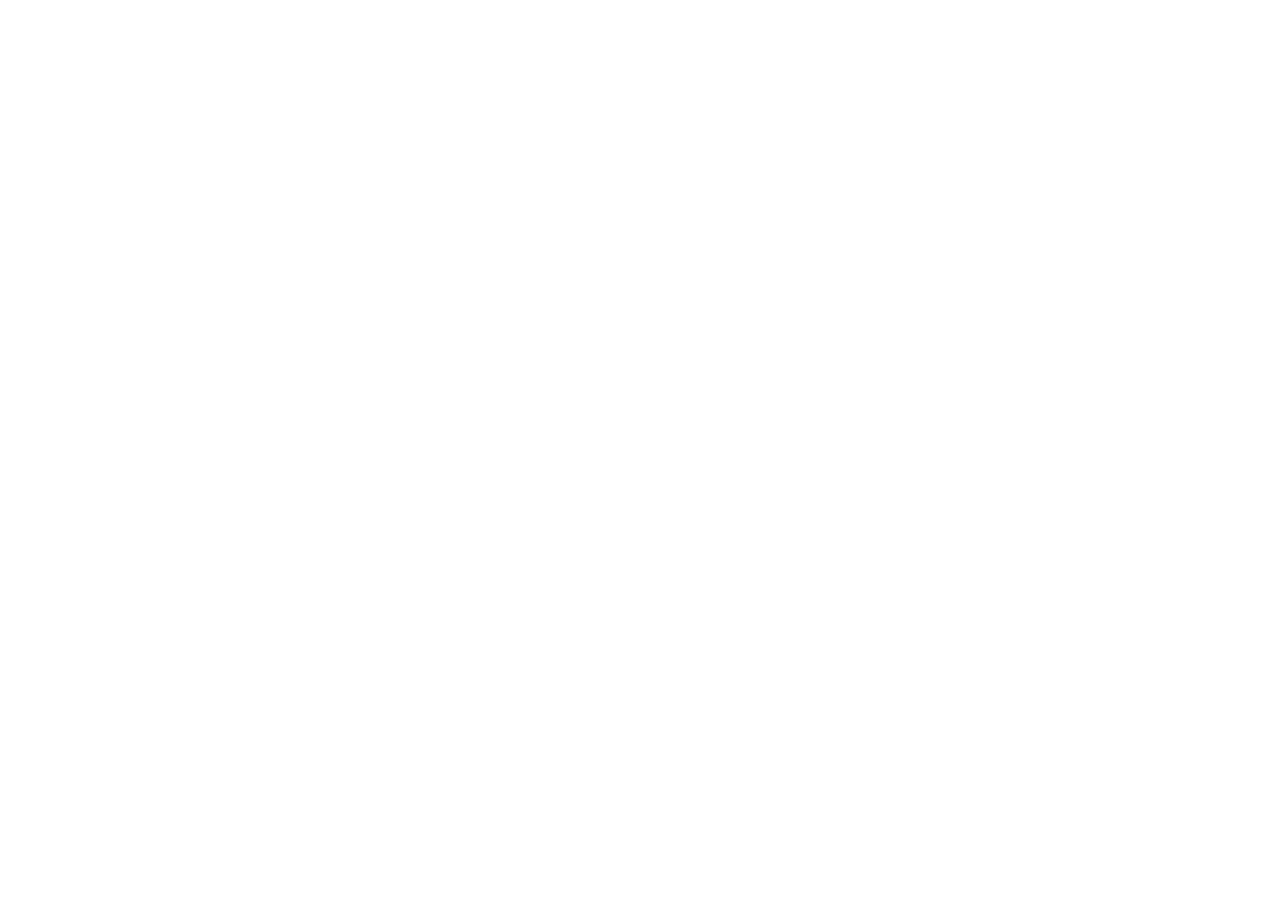
==== page/index.html @ d17182e3 "initial commit with folder structure and template files set up" ====
<!DOCTYPE html>
<html lang="en">

<head>
  <meta charset="UTF-8">
  <meta name="viewport" content="width=device-width, initial-scale=1.0">
  <link rel="stylesheet" href="../style/index.css">
  <title>A03 - Team AJCYA</title>

</head>
<header>
<!-- build navigation bar and logo here -->
</header>
<body>
  <main>
<!-- build your coming soon here -->
  </main>
</body>
<footer>
<!-- build your footer here -->
</footer>

</html>
---- style/index.css ----
/* header, body, foot css below */




/* "Coming Soon" related css below */
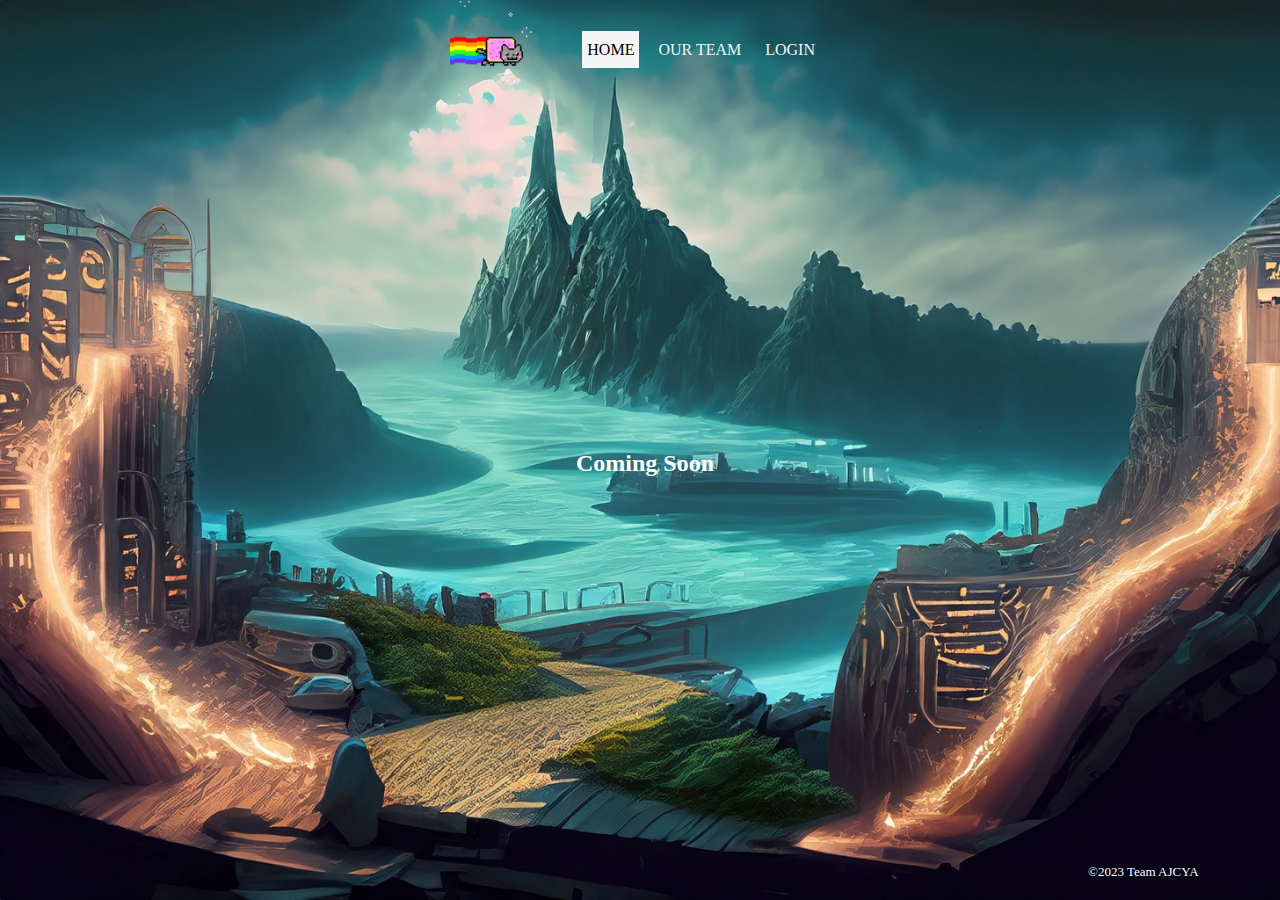
==== commit 409e3740: "Home page" ====
--- a/page/index.html
+++ b/page/index.html
@@ -8,16 +8,26 @@
   <title>A03 - Team AJCYA</title>
 
 </head>
-<header>
-<!-- build navigation bar and logo here -->
-</header>
-<body>
-  <main>
-<!-- build your coming soon here -->
-  </main>
-</body>
-<footer>
-<!-- build your footer here -->
-</footer>
-
+  <header>
+  <!-- build navigation bar and logo here -->
+    <div class="navbar">
+      <img src="../img/logo.png" alt="LOGO" class="logo">
+      <nav>
+        <a class = "current-page" href="./index.html">HOME</a>
+        <a class = "notcurrent-page" href="./our-team.html">OUR TEAM</a>
+        <a class = "notcurrent-page" href="./login.html">LOGIN</a>
+      </nav>
+  </div>
+  </header>
+  <body>
+    <main>
+      <!-- build your coming soon here -->
+      <p>Coming Soon</p>
+    </main>
+    </body>
+    <footer>
+      <!-- build your footer here -->
+      <p>&copy;2023 Team AJCYA</p>
+    </footer>
+  </body>
 </html>--- a/style/index.css
+++ b/style/index.css
@@ -1,6 +1,66 @@
 /* header, body, foot css below */
+*
+{
+    margin: 0;
+    padding: 0;
+    box-sizing: border-box;
+    text-decoration: none;
+}
 
+body
+{
+    height: 100%;
+    background-repeat: repeat;
+    background-size:cover;
+    background-image: url("/img/page-background.jpg");
+    background-attachment: fixed;
+}
+main p
+{
+    position: absolute;
+    top: 50%;
+    font-weight: 900;
+    font-size:x-large;
+    color: white;
+    margin-left:45%;
 
-
-
+}
+.navbar 
+{
+    display: flex;  
+    justify-content: space-between;
+    align-items: center;
+    padding-left:50vh;
+    padding-right:50vh;
+    color:white;
+}
+.logo
+{
+    width:100px;
+    height: 100px;
+    display: flex;
+}
+.navbar a
+{
+    margin-right: 10px;
+    padding: 10px 5px;
+}
+.current-page
+{    
+    color: black;
+    background-color: whitesmoke;
+}
+.notcurrent-page
+{
+    color:whitesmoke;
+}
+footer
+{
+    position: absolute;
+    top: 96%;
+    font-size:small;
+    color: white;
+    /* margin-left:133vh; */
+    margin-left:85%;
+}
 /* "Coming Soon" related css below */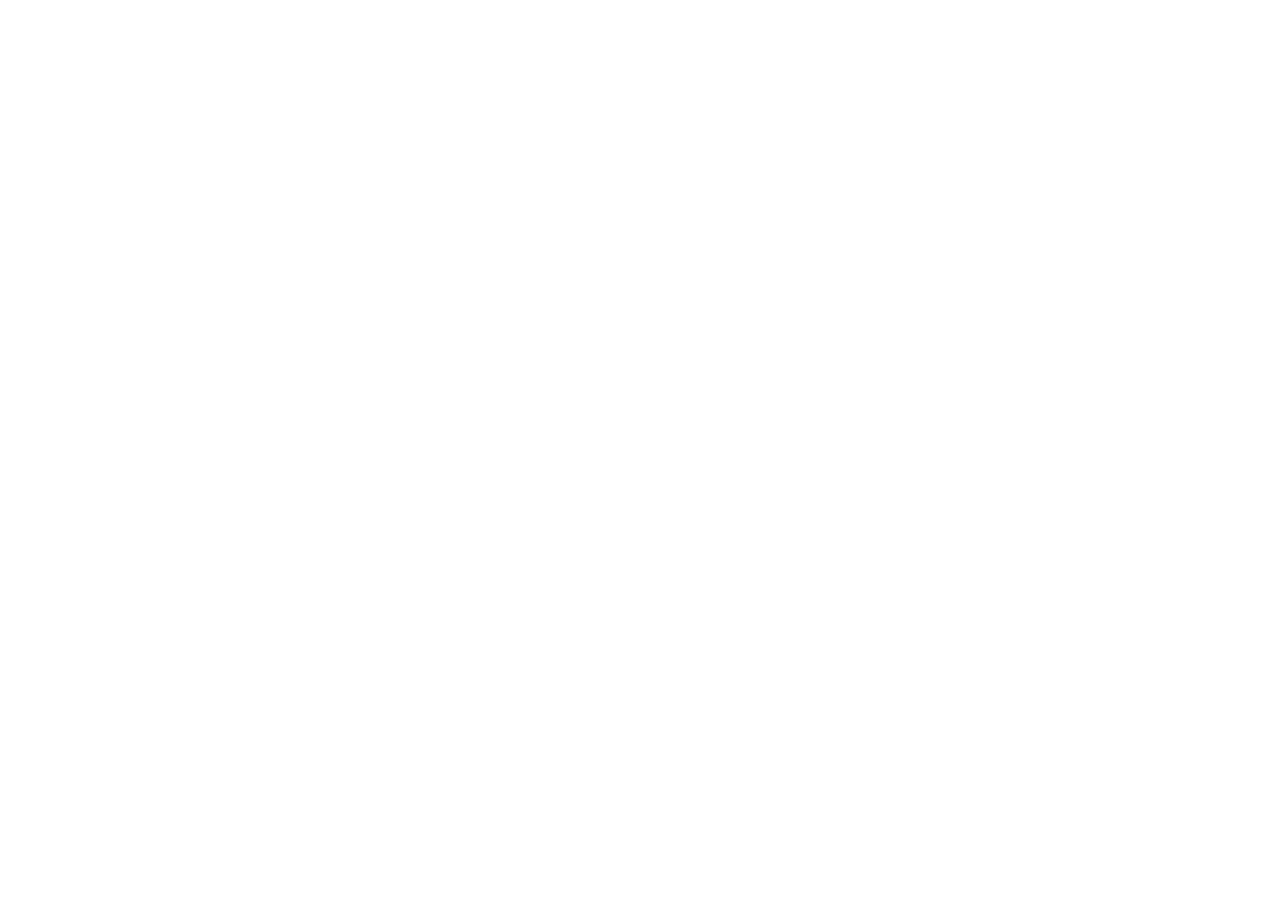
==== commit a94a4080: "Revert "Home page"" ====
--- a/page/index.html
+++ b/page/index.html
@@ -8,26 +8,16 @@
   <title>A03 - Team AJCYA</title>
 
 </head>
-  <header>
-  <!-- build navigation bar and logo here -->
-    <div class="navbar">
-      <img src="../img/logo.png" alt="LOGO" class="logo">
-      <nav>
-        <a class = "current-page" href="./index.html">HOME</a>
-        <a class = "notcurrent-page" href="./our-team.html">OUR TEAM</a>
-        <a class = "notcurrent-page" href="./login.html">LOGIN</a>
-      </nav>
-  </div>
-  </header>
-  <body>
-    <main>
-      <!-- build your coming soon here -->
-      <p>Coming Soon</p>
-    </main>
-    </body>
-    <footer>
-      <!-- build your footer here -->
-      <p>&copy;2023 Team AJCYA</p>
-    </footer>
-  </body>
+<header>
+<!-- build navigation bar and logo here -->
+</header>
+<body>
+  <main>
+<!-- build your coming soon here -->
+  </main>
+</body>
+<footer>
+<!-- build your footer here -->
+</footer>
+
 </html>--- a/style/index.css
+++ b/style/index.css
@@ -1,66 +1,6 @@
 /* header, body, foot css below */
-*
-{
-    margin: 0;
-    padding: 0;
-    box-sizing: border-box;
-    text-decoration: none;
-}
 
-body
-{
-    height: 100%;
-    background-repeat: repeat;
-    background-size:cover;
-    background-image: url("/img/page-background.jpg");
-    background-attachment: fixed;
-}
-main p
-{
-    position: absolute;
-    top: 50%;
-    font-weight: 900;
-    font-size:x-large;
-    color: white;
-    margin-left:45%;
 
-}
-.navbar 
-{
-    display: flex;  
-    justify-content: space-between;
-    align-items: center;
-    padding-left:50vh;
-    padding-right:50vh;
-    color:white;
-}
-.logo
-{
-    width:100px;
-    height: 100px;
-    display: flex;
-}
-.navbar a
-{
-    margin-right: 10px;
-    padding: 10px 5px;
-}
-.current-page
-{    
-    color: black;
-    background-color: whitesmoke;
-}
-.notcurrent-page
-{
-    color:whitesmoke;
-}
-footer
-{
-    position: absolute;
-    top: 96%;
-    font-size:small;
-    color: white;
-    /* margin-left:133vh; */
-    margin-left:85%;
-}
+
+
 /* "Coming Soon" related css below */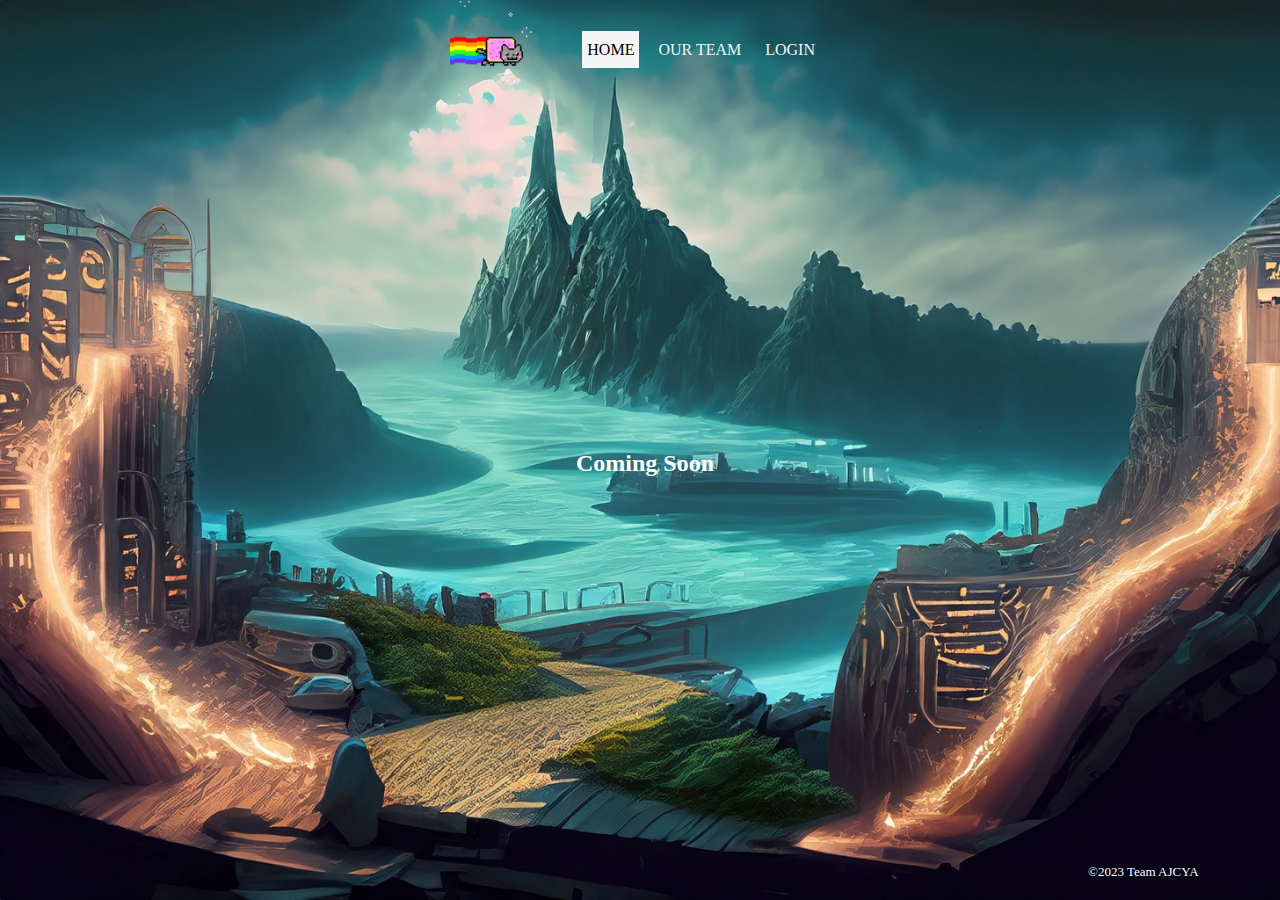
==== commit a125f672: "added Home page" ====
--- a/page/index.html
+++ b/page/index.html
@@ -8,16 +8,26 @@
   <title>A03 - Team AJCYA</title>
 
 </head>
-<header>
-<!-- build navigation bar and logo here -->
-</header>
-<body>
-  <main>
-<!-- build your coming soon here -->
-  </main>
-</body>
-<footer>
-<!-- build your footer here -->
-</footer>
-
+  <header>
+  <!-- build navigation bar and logo here -->
+    <div class="navbar">
+      <img src="../img/logo.png" alt="LOGO" class="logo">
+      <nav>
+        <a class = "current-page" href="./index.html">HOME</a>
+        <a class = "notcurrent-page" href="./our-team.html">OUR TEAM</a>
+        <a class = "notcurrent-page" href="./login.html">LOGIN</a>
+      </nav>
+   </div>
+  </header> 
+  <body>
+    <main>
+      <!-- build your coming soon here -->
+      <p>Coming Soon</p>
+    </main>
+    </body>
+    <footer>
+      <!-- build your footer here -->
+      <p>&copy;2023 Team AJCYA</p>
+    </footer>
+  </body>
 </html>--- a/style/index.css
+++ b/style/index.css
@@ -1,6 +1,67 @@
 /* header, body, foot css below */
+*
+{
+    margin: 0;
+    padding: 0;
+    box-sizing: border-box;
+    text-decoration: none;
+}
 
+body
+{
+    height: 100%;
+    background-repeat: repeat;
+    background-size:cover;
+    background-image: url("/img/page-background.jpg");
+    background-attachment: fixed;
+}
+main p
+{
+    position: absolute;
+    top: 50%;
+    font-weight: 900;
+    font-size:x-large;
+    color: white;
+    margin-left:45%;
 
-
-
+}
+.navbar 
+{
+    display: flex;  
+    justify-content: space-between;
+    align-items: center;
+    padding-left:50vh;
+    padding-right:50vh;
+    color:white;
+}
+.logo
+{
+    width:100px;
+    height: 100px;
+    display: flex;
+}
+.navbar a
+{
+    margin-right: 10px;
+    padding: 10px 5px;
+}
+.current-page
+{    
+    color: black;
+    background-color: whitesmoke;
+}
+.notcurrent-page
+{
+    color:whitesmoke;
+}
+footer
+{
+    position: absolute;
+    top: 96%;
+    font-size:small;
+    color: white;
+    /* margin-left:133vh; */
+    margin-left:85%;
+    
+}
 /* "Coming Soon" related css below */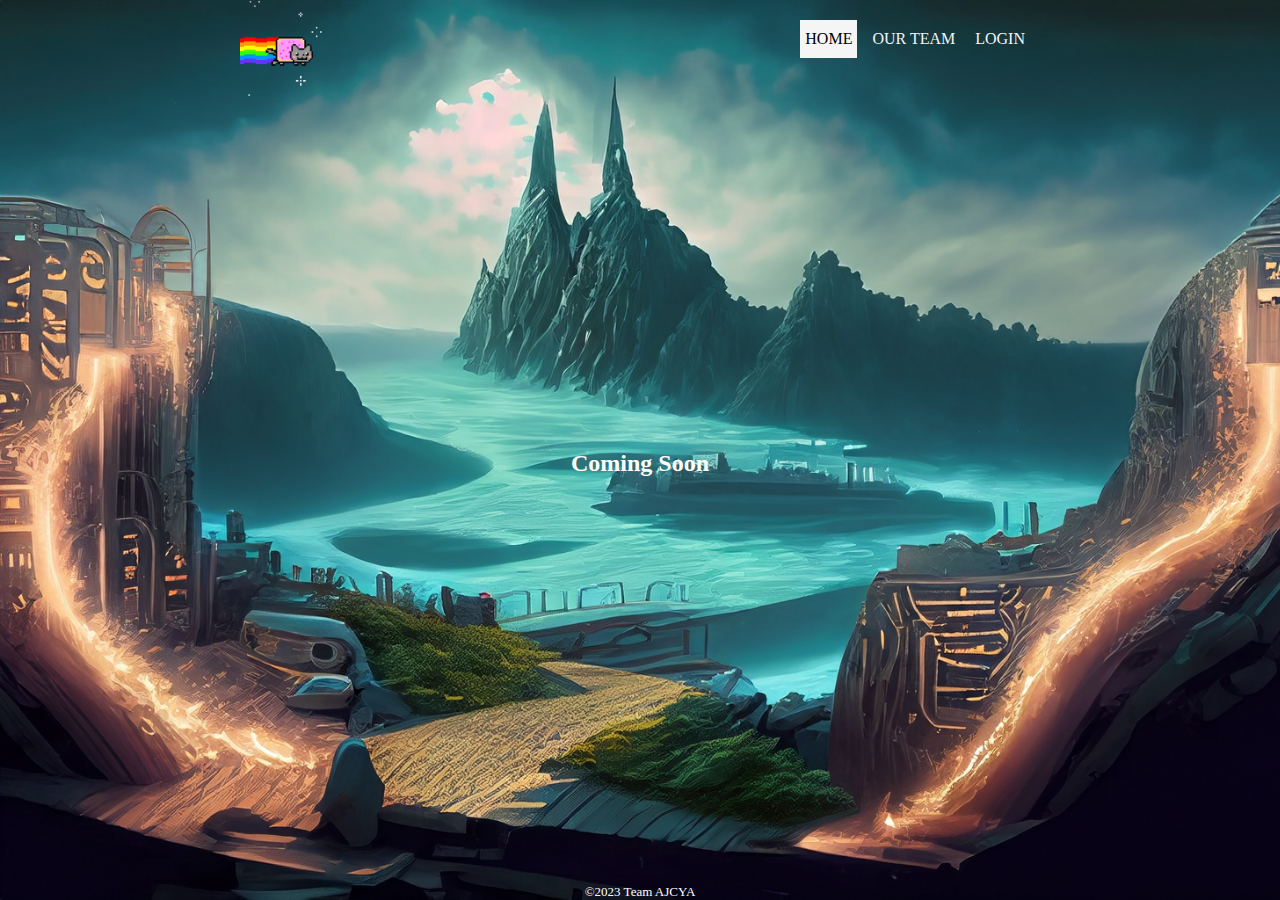
==== commit a82ddb56: "made navbar without flex" ====
--- a/page/index.html
+++ b/page/index.html
@@ -12,10 +12,10 @@
   <!-- build navigation bar and logo here -->
     <div class="navbar">
       <img src="../img/logo.png" alt="LOGO" class="logo">
-      <nav>
+      <nav>   
+        <a class = "notcurrent-page" href="./login.html">LOGIN</a>
+        <a class = "notcurrent-page" href="./our-team.html">OUR TEAM</a>
         <a class = "current-page" href="./index.html">HOME</a>
-        <a class = "notcurrent-page" href="./our-team.html">OUR TEAM</a>
-        <a class = "notcurrent-page" href="./login.html">LOGIN</a>
       </nav>
    </div>
   </header> 
@@ -30,4 +30,4 @@
       <p>&copy;2023 Team AJCYA</p>
     </footer>
   </body>
-</html>+</html>
--- a/style/index.css
+++ b/style/index.css
@@ -14,36 +14,28 @@
     background-size:cover;
     background-image: url("/img/page-background.jpg");
     background-attachment: fixed;
+    width: 800px;
+    position:relative;
+    margin: auto;
+    min-height:100vh;
 }
-main p
+.navbar
 {
-    position: absolute;
-    top: 50%;
-    font-weight: 900;
-    font-size:x-large;
-    color: white;
-    margin-left:45%;
-
-}
-.navbar 
-{
-    display: flex;  
-    justify-content: space-between;
-    align-items: center;
-    padding-left:50vh;
-    padding-right:50vh;
     color:white;
+    text-align: right;
 }
 .logo
 {
     width:100px;
     height: 100px;
-    display: flex;
+    float:left;
 }
 .navbar a
 {
+    margin-top:20px;
     margin-right: 10px;
     padding: 10px 5px;
+    float:right;
 }
 .current-page
 {    
@@ -56,12 +48,22 @@
 }
 footer
 {
+    text-align: center;
     position: absolute;
-    top: 96%;
+    width: 100%;
+    bottom: 0;
     font-size:small;
     color: white;
-    /* margin-left:133vh; */
-    margin-left:85%;
-    
 }
-/* "Coming Soon" related css below */+
+/* "Coming Soon" related css below */
+main > p
+{
+    position:absolute;
+    text-align: center;
+    top: 50vh;
+    width:100%;
+    font-weight: 900;
+    font-size:x-large;
+    color: white;
+}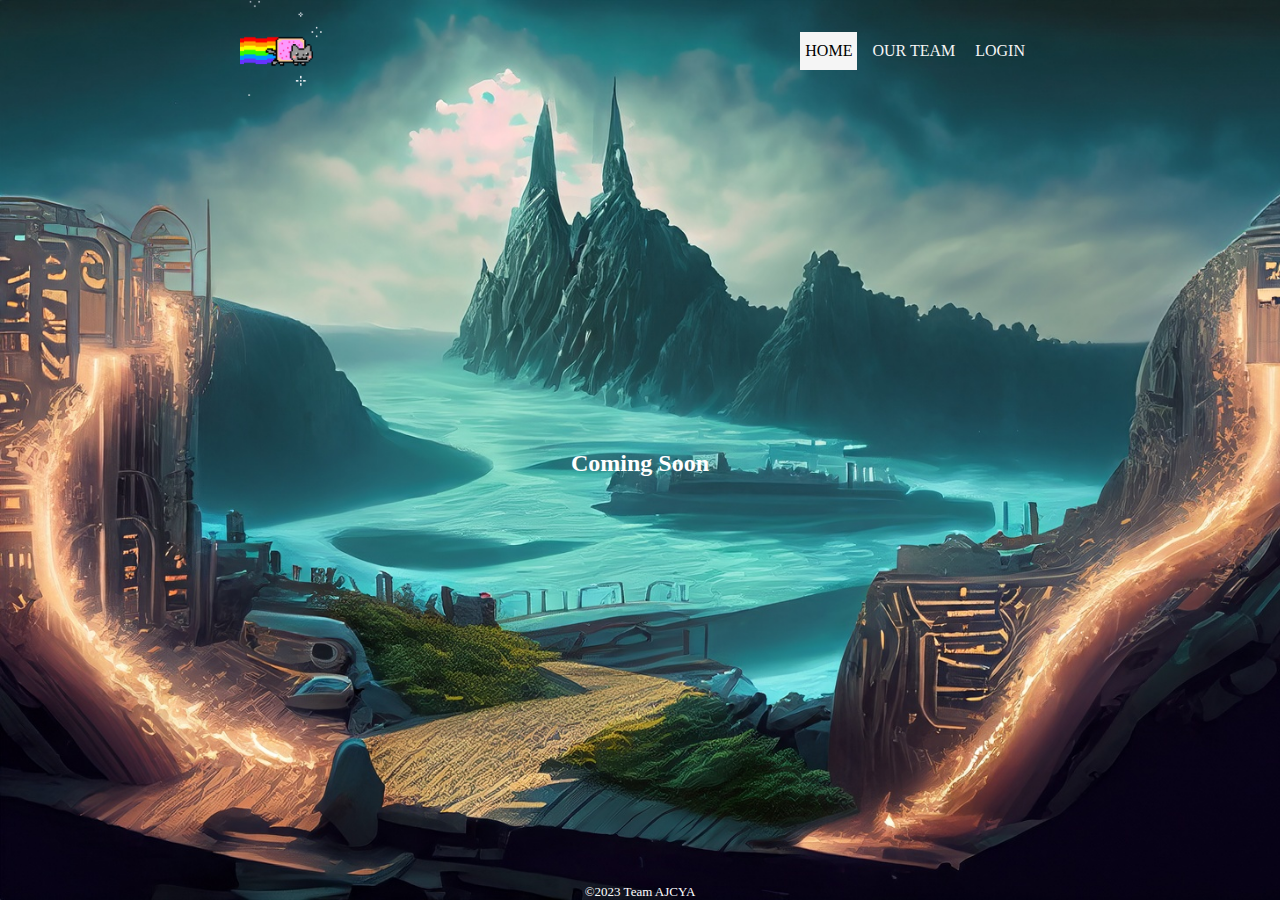
==== commit b6c818bd: "added changes to all pages" ====
--- a/page/index.html
+++ b/page/index.html
@@ -12,9 +12,9 @@
   <!-- build navigation bar and logo here -->
     <div class="navbar">
       <img src="../img/logo.png" alt="LOGO" class="logo">
-      <nav>   
+      <nav>
         <a class = "notcurrent-page" href="./login.html">LOGIN</a>
-        <a class = "notcurrent-page" href="./our-team.html">OUR TEAM</a>
+        <a class = "notcurrent-page" href="./our-team.html">OUR TEAM</a>       
         <a class = "current-page" href="./index.html">HOME</a>
       </nav>
    </div>
@@ -30,4 +30,4 @@
       <p>&copy;2023 Team AJCYA</p>
     </footer>
   </body>
-</html>
+</html>--- a/style/index.css
+++ b/style/index.css
@@ -1,69 +1,60 @@
 /* header, body, foot css below */
-*
-{
+* {
     margin: 0;
     padding: 0;
     box-sizing: border-box;
     text-decoration: none;
-}
-
-body
-{
+  }
+  
+  body {
     height: 100%;
     background-repeat: repeat;
-    background-size:cover;
-    background-image: url("/img/page-background.jpg");
+    background-size: cover;
+    background-image: url("../img/page-background.jpg");
     background-attachment: fixed;
     width: 800px;
-    position:relative;
+    position: relative;
     margin: auto;
-    min-height:100vh;
-}
-.navbar
-{
-    color:white;
-    text-align: right;
-}
-.logo
-{
-    width:100px;
+    min-height: 100vh;
+  }
+  .navbar {
+    text-align:right;
+    color: white;
+  }
+  .logo {
+    width: 100px;
     height: 100px;
     float:left;
-}
-.navbar a
-{
-    margin-top:20px;
+  }
+  .navbar a {
+    margin-top:4%;
     margin-right: 10px;
     padding: 10px 5px;
     float:right;
-}
-.current-page
-{    
+  }
+  .current-page {
     color: black;
     background-color: whitesmoke;
-}
-.notcurrent-page
-{
-    color:whitesmoke;
-}
-footer
-{
+  }
+  .notcurrent-page {
+    color: whitesmoke;
+  }
+  footer {
     text-align: center;
     position: absolute;
     width: 100%;
     bottom: 0;
-    font-size:small;
+    font-size: small;
     color: white;
-}
-
-/* "Coming Soon" related css below */
-main > p
-{
-    position:absolute;
+  }
+  
+  /* "Coming Soon" related css below */
+  main > p {
+    position: absolute;
     text-align: center;
     top: 50vh;
-    width:100%;
+    width: 100%;
     font-weight: 900;
-    font-size:x-large;
+    font-size: x-large;
     color: white;
-}+  }